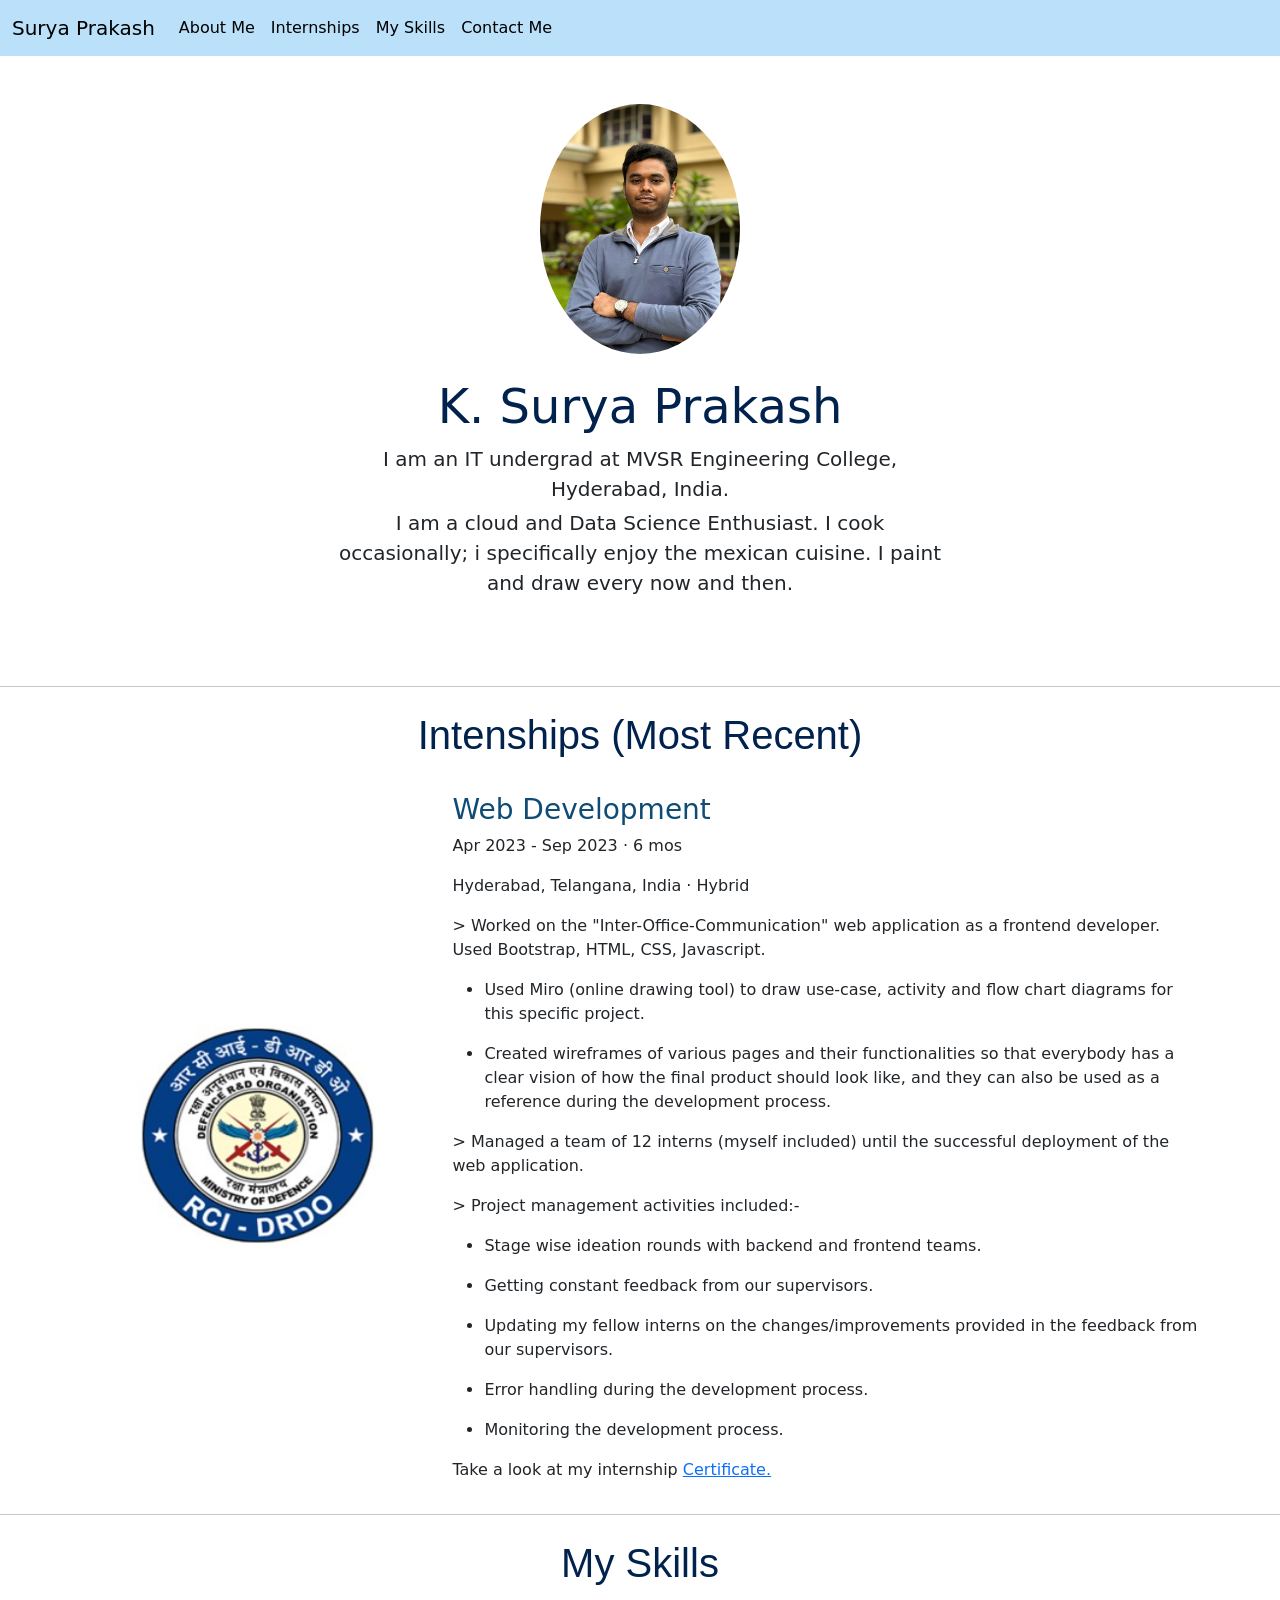
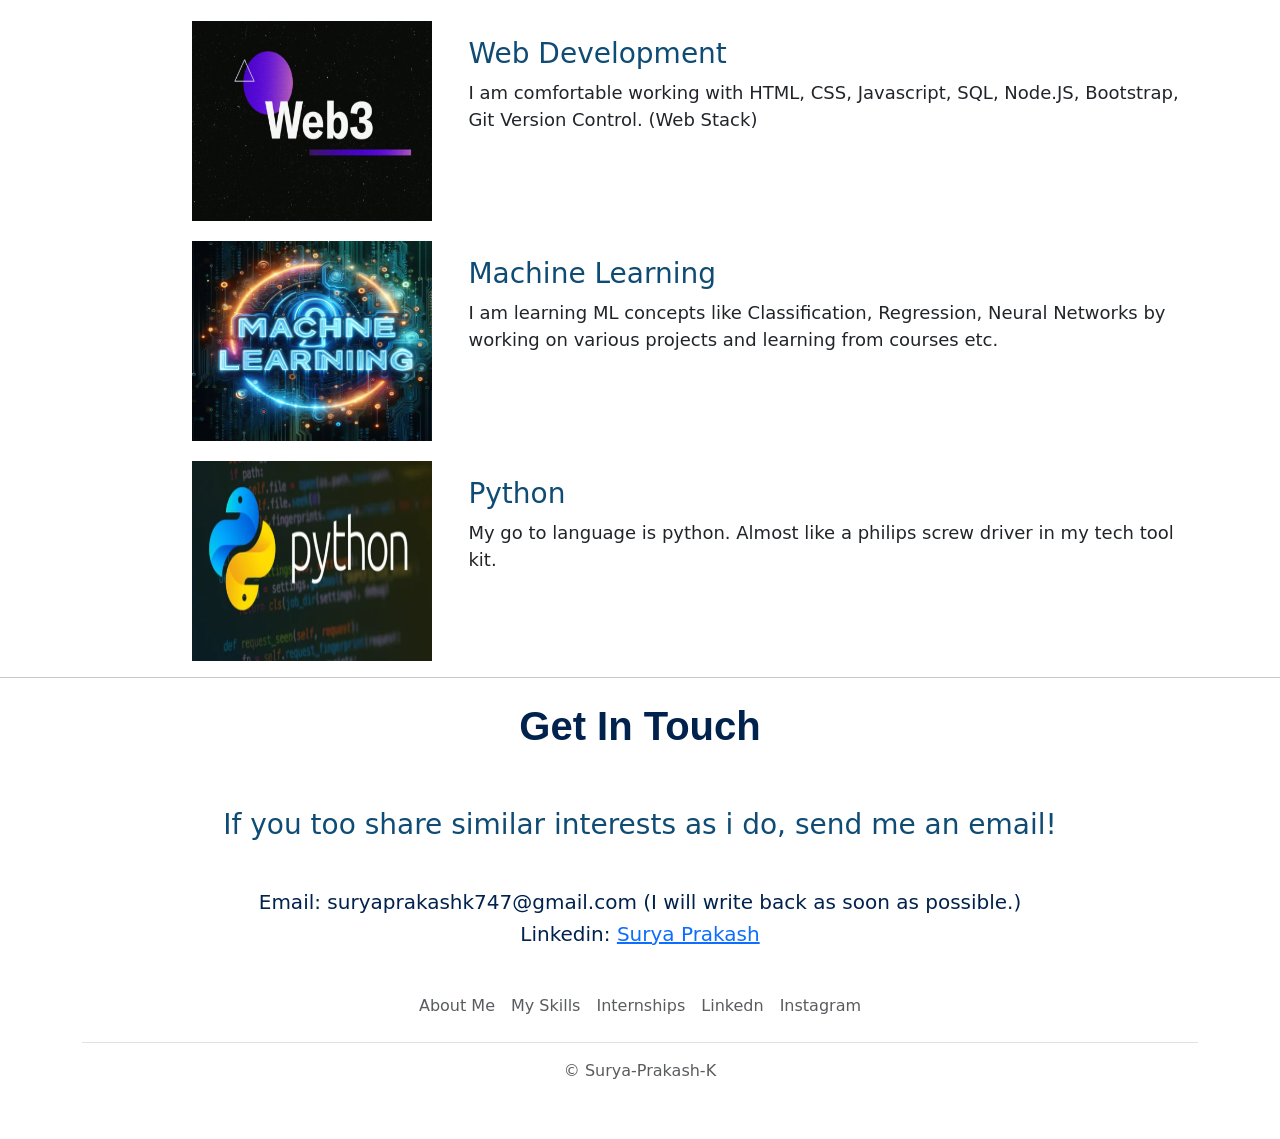
==== index.html @ a14843d0 "Added all the files for personal site Initial push of all files related to Surya Prakash personal si" ====
<!DOCTYPE html>
<html>
<head>
  <meta charset="UTF-8" />
  <title>Surya Prakash</title>
  <link rel="stylesheet" href="./style.css">
  <link href="https://cdn.jsdelivr.net/npm/bootstrap@5.3.3/dist/css/bootstrap.min.css" rel="stylesheet" integrity="sha384-QWTKZyjpPEjISv5WaRU9OFeRpok6YctnYmDr5pNlyT2bRjXh0JMhjY6hW+ALEwIH" crossorigin="anonymous">
</head>
<body>
  <section id="header">
    <nav class="navbar navbar-expand-lg" style="background-color: #BBE1FA;">
  <div class="container-fluid">
    <a class="navbar-brand" href="#">Surya Prakash</a>
    <button class="navbar-toggler" type="button" data-bs-toggle="collapse" data-bs-target="#navbarSupportedContent" aria-controls="navbarSupportedContent" aria-expanded="false" aria-label="Toggle navigation">
      <span class="navbar-toggler-icon"></span>
    </button>
    <div class="collapse navbar-collapse" id="navbarSupportedContent">
      <ul class="navbar-nav me-auto mb-2 mb-lg-0">
        <li class="nav-item">
          <a class="nav-link active" aria-current="page" href="#hero">About Me</a>
        </li>
        <li class="nav-item">
          <a class="nav-link active" aria-current="page" href="./internships.html">Internships</a>
        </li>
        <li class="nav-item">
          <a class="nav-link active" aria-current="page" href="#skills">My Skills</a>
        </li>
        <li class="nav-item">
          <a class="nav-link active" aria-current="page" href="#contactme">Contact Me</a>
        </li>
        <!--
        <li class="nav-item dropdown">
          <a class="nav-link active dropdown-toggle" href="#" role="button" data-bs-toggle="dropdown" aria-expanded="false">
            Projects
          </a>
          <ul class="dropdown-menu">
            <li><a class="dropdown-item" href="#">Web</a></li>
            <li><a class="dropdown-item" href="#">Machine Learning</a></li>
            <li><hr class="dropdown-divider"></li>
            <li><a class="dropdown-item" href="#">Personal</a></li>
          </ul>
        </li>
        <li class="nav-item dropdown">
          <a class="nav-link active dropdown-toggle" href="#" role="button" data-bs-toggle="dropdown" aria-expanded="false">
            Certifications
          </a>
          <ul class="dropdown-menu">
            <li><a class="dropdown-item" href="#">Web</a></li>
            <li><a class="dropdown-item" href="#">Machine Learning</a></li>
            <li><hr class="dropdown-divider"></li>
            <li><a class="dropdown-item" href="#">Personal</a></li>
          </ul>
        </li>
      </ul>
        
        <li class="nav-item">
          <a class="nav-link disabled" aria-disabled="true">Disabled</a>
        </li>
      </ul>
      <form class="d-flex" role="search">
        <input class="form-control me-2" type="search" placeholder="Search" aria-label="Search">
        <button class="btn btn-outline-success" type="submit">Search</button>
      </form>
    -->
    </div>
  </div>
</nav>
  </section>

  <section id="hero">
    <div class="px-4 py-5 text-center">
      <img class="d-block mx-auto mb-4" src="./prakash_profile_pic.jpeg" alt="Prakash Profile Pic">
      <h1 class="display-5 fw-normal">K. Surya Prakash</h1>
      <div class="col-lg-6 mx-auto">
        <p class="lead mb-1">I am an IT undergrad at MVSR Engineering College, Hyderabad, India.</p>
        <p class="lead mb-4">I am a cloud and Data Science Enthusiast. I cook occasionally; i specifically enjoy the mexican cuisine. I paint and draw every now and then.</p>
        <!--
        <div class="d-grid gap-2 d-sm-flex justify-content-sm-center">
          <button type="button" class="btn btn-primary btn-lg px-4 gap-3">Primary button</button>
        </div>
      -->
      </div>
    </div>
    <hr>
  </section>

  <section id="internships">
    <h2>Intenships (Most Recent)</h2>
    <div class="container">
      <div class="internship-pic"><img src="./rci_logo.png" alt="Picture displaying RCI Logo" height="300px" width="300px"></div>
      <div class="internship-info">
        <h3>Web Development</h3>
        <p>Apr 2023 - Sep 2023 · 6 mos</p>
        <p>Hyderabad, Telangana, India · Hybrid</p>
        <p>> Worked on the "Inter-Office-Communication" web application as a frontend developer.
          Used Bootstrap, HTML, CSS, Javascript.</p>
        <ul>
          <li><p>Used Miro (online drawing tool) to draw use-case, activity and flow chart diagrams for this specific project.</p></li>
          <li><p>Created wireframes of various pages and their functionalities so that everybody has a clear vision of how the final product should look like, and they can also be used as a reference during the development process.</p></li>
        </ul>     
        <p>> Managed a team of 12 interns (myself included) until the successful deployment of the web application.</p>
        <p>> Project management activities included:- </p> 
        <ul>
          <li><p>Stage wise ideation rounds with backend and frontend teams.</p></li>
          <li><p>Getting constant feedback from our supervisors.
          </p></li>
          <li><p>Updating my fellow interns on the changes/improvements provided in the feedback from our supervisors.</p></li>
          <li><p>Error handling during the development process.</p></li>
          <li><p>Monitoring the development process.</p></li>
        </ul>

      <p>Take a look at my internship <a href="https://www.linkedin.com/in/surya-prakash-k/overlay/1707369169692/single-media-viewer/?profileId=ACoAADfz7JABH842DSMZAPbQDt12vXHg-m2Em94"><u>Certificate.</u></a></p></div>
    </div>
    <hr>
  </section>

  <section id="skills">
    <h2>My Skills</h2>
    <div class="container">
      <div class="skill-pic"><img src="./web3.png" alt="Picture displaying Web3" height="180"></div>
      <div class="skill-info">
        <h3>Web Development</h3>
        <p>I am comfortable working with HTML, CSS, Javascript, SQL, Node.JS, Bootstrap, Git Version Control. (Web Stack)</p>
      
    </div>

    <div class="skill-pic"><img src="./machine_learning.jpeg" alt="Picture displaying Machine Learning" height="180"></div>
      <div class="skill-info">
        <h3>Machine Learning</h3>
        <p>I am learning ML concepts like Classification, Regression, Neural Networks by working on various projects and learning from courses etc.</p>
      <!--<p>Take a look at my <a style="text-decoration:none"; href="https://www.youtube.com/watch?v=Uf3zNKPoJVw" target="_blank"><u>Machine Learning Projects</u></a> and <a href="https://coursera.org/share/9db994b304d4c5c211987af496f8bd4d" target="_blank"><u>Certifications.</u></a></p>-->
      </div>
    

    <div class="skill-pic"><img src="./python_logo.png" alt="Picture displaying Python" height="160"></div>
      <div class="skill-info">
        <h3>Python</h3>
        <p>My go to language is python. Almost like a philips screw driver in my tech tool kit.</p>
      <!--<p>Take a look at my <a href="https://coursera.org/share/aacc8e4a42a94a770acd95821524f9e2" target="_blank"><u>Certifications.</u></a></p>-->
      </div>
    </div>
    <hr>
  </section>

  <section id="contactme">
    <div class="container">
    <h2>Get In Touch</h2>
    <h3>If you too share similar interests as i do, send me an email!</h3>
    <h5>Email: suryaprakashk747@gmail.com (I will write back as soon as possible.)</h5>
    <h5>Linkedin: <a href="https://www.linkedin.com/in/surya-prakash-k/" target="_blank">Surya Prakash</a></h5>
    </div>
  </section>

  <section id="footer">
    <div class="container">
      <footer class="py-3 my-4">
        <ul class="nav justify-content-center border-bottom pb-3 mb-3">
          <li class="nav-item"><a href="#hero" class="nav-link px-2 text-body-secondary">About Me</a></li>
          <li class="nav-item"><a href="#skills" class="nav-link px-2 text-body-secondary">My Skills</a></li>
          <li class="nav-item"><a href="./internships.html" class="nav-link px-2 text-body-secondary">Internships</a></li>
          <li class="nav-item"><a href="https://www.linkedin.com/in/surya-prakash-k/" class="nav-link px-2 text-body-secondary">Linkedn</a></li>
          <li class="nav-item"><a href="https://www.instagram.com/surya_prakash_0609?igsh=MXA1djdoZm5lbHdoMQ==" class="nav-link px-2 text-body-secondary">Instagram</a></li>
          
        </ul>
        <p class="text-center text-body-secondary">© Surya-Prakash-K</p>
      </footer>
    </div>
  </section>



  <script src="https://cdn.jsdelivr.net/npm/bootstrap@5.3.3/dist/js/bootstrap.bundle.min.js" integrity="sha384-YvpcrYf0tY3lHB60NNkmXc5s9fDVZLESaAA55NDzOxhy9GkcIdslK1eN7N6jIeHz" crossorigin="anonymous"></script>
</body>
</html>
---- style.css ----
#header > .navbar{
  margin: 0px;
}

#hero{
  background-color: white; 
}

#hero img{
  height: 250px;
  width: 200px;
  border-radius: 50%;
}

#hero h1{
  color: #00224D;
}

#internships > .container{
  display: grid;
  grid-template-columns: 0.47fr minmax(250px, 1fr);
  grid-template-rows: repeat(1fr, 1fr);
  gap: 20px;
}

#internships > h2{
  text-align: center;
  margin: 1.5rem;
  font-family: "Montserrat", sans-serif;
  font-size: 2.5rem;
  font-weight: normal;
  padding-bottom: 10px;
  color: #00224D;
}

#internships > .container > .internship-pic{
  display: flex;
  justify-content: center;
  align-items: center;
}
#internships > .container > .internship-pic > img{
  width: 250px;
  height: 250px;
}

#internships > .container > .internship-info > h3{
  text-align: left;
  color: #0F4C75;
}

#internships > .container > .internship-info > p{
  text-align: left;
  
}


#skills > h2{
  text-align: center;
  margin: 1.5rem;
  font-family: "Montserrat", sans-serif;
  font-size: 2.5rem;
  font-weight: normal;
  padding-bottom: 10px;
  color: #00224D;
}

#skills > .container{
  display: grid;
  grid-template-columns: 0.47fr minmax(250px, 1fr);
  grid-template-rows: repeat(1fr, 1fr);
  gap: 20px;
}

#skills > .container > .skill-pic{
  display: flex;
  justify-content: flex-end;
  align-items: center;
  
}

#skills > .container > .skill-pic > img{
  width: 240px;
  height: 200px;
}

#skills > .container > .skill-info{
  margin: 1rem;
  align-items: center;

}

#skills > .container > .skill-info > h3{
  text-align: left;
  color: #0F4C75;
}

#skills > .container > .skill-info > p{
  text-align: left;
  font-size: 18px;
  
}

#hr{
  border: dotted #000000 6px;
  border-bottom: none;
  width: 4%;
  margin: 100px auto;
}

#contactme > .container > h2{
  text-align: center;
  margin: 1.5rem;
  font-family: "Montserrat", sans-serif;
  font-size: 2.5rem;
  font-weight: bold;
  padding-bottom: 10px;
  color: #00224D;
}

#contactme > .container > h3{
  text-align: center;
  color: #0F4C75;
  margin: 3rem;
}

#contactme > .container > h5{
  color: #00224D;
  text-align: center;

}
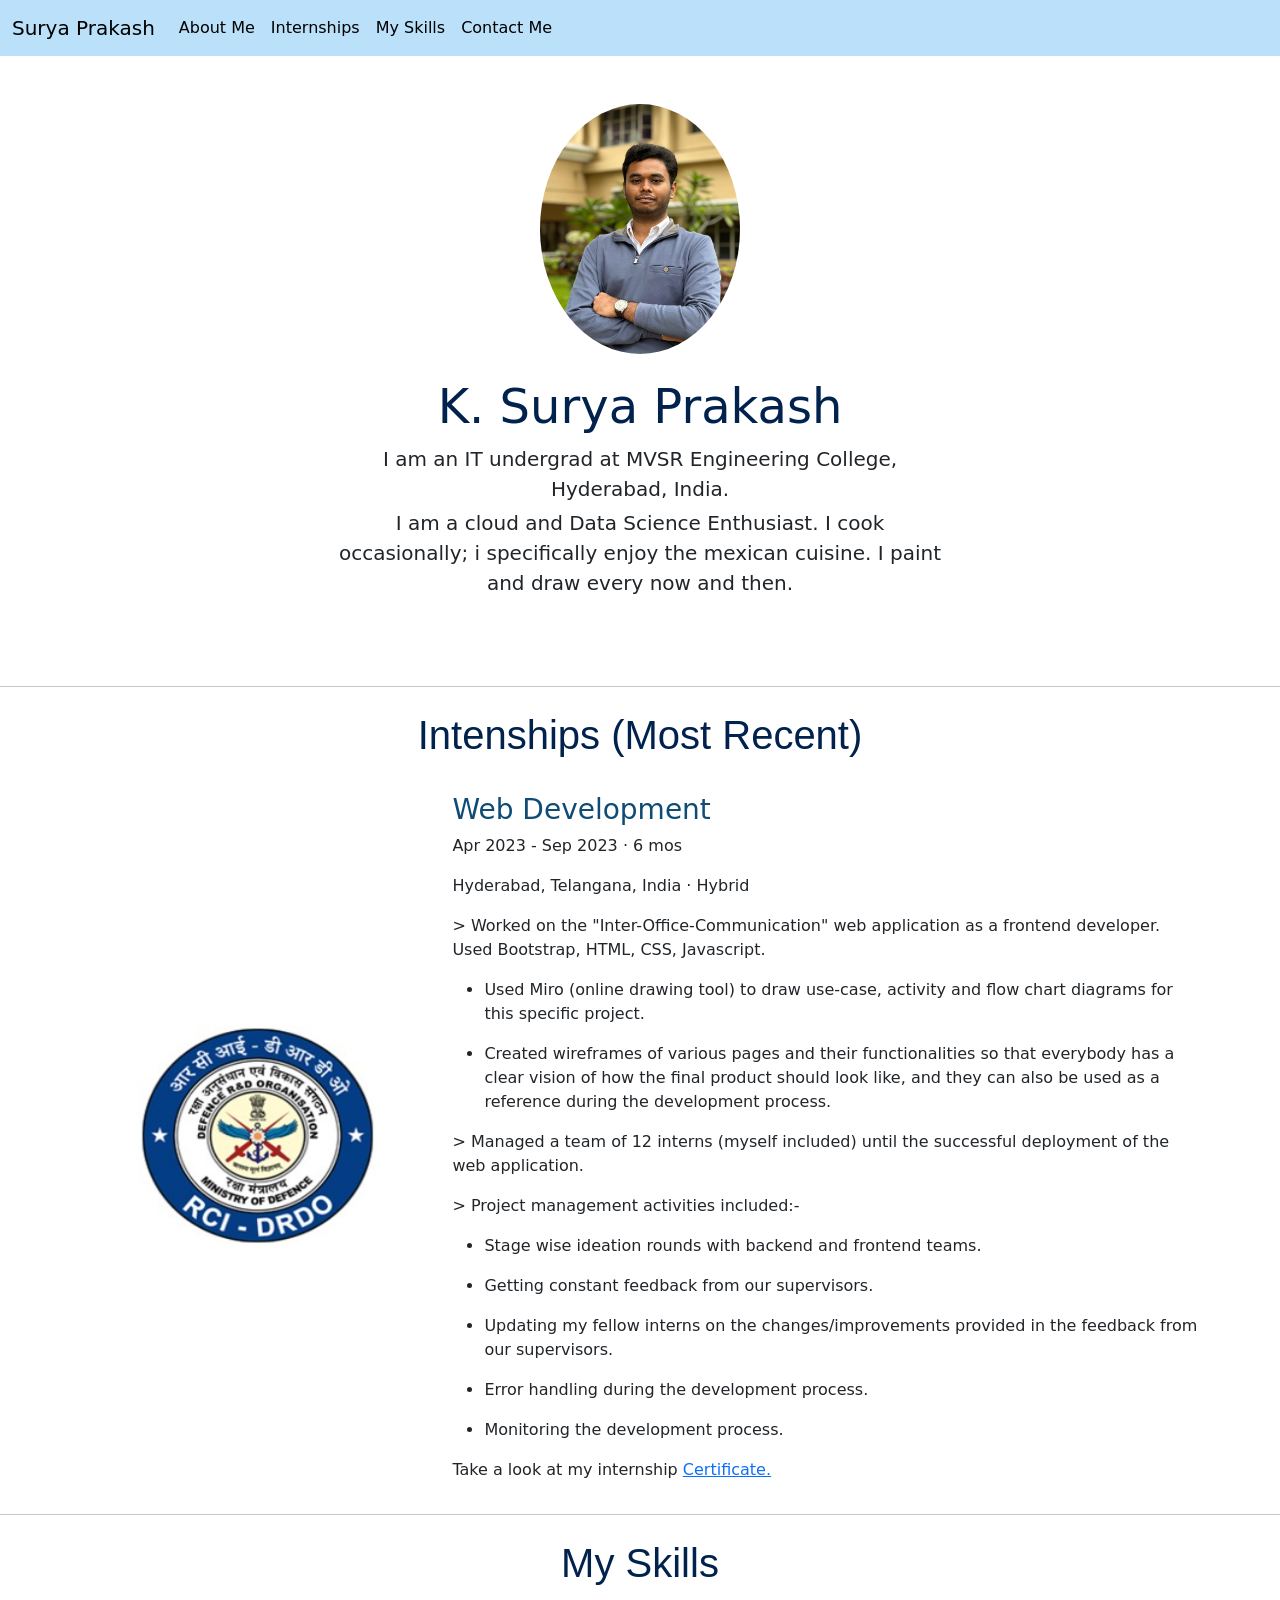
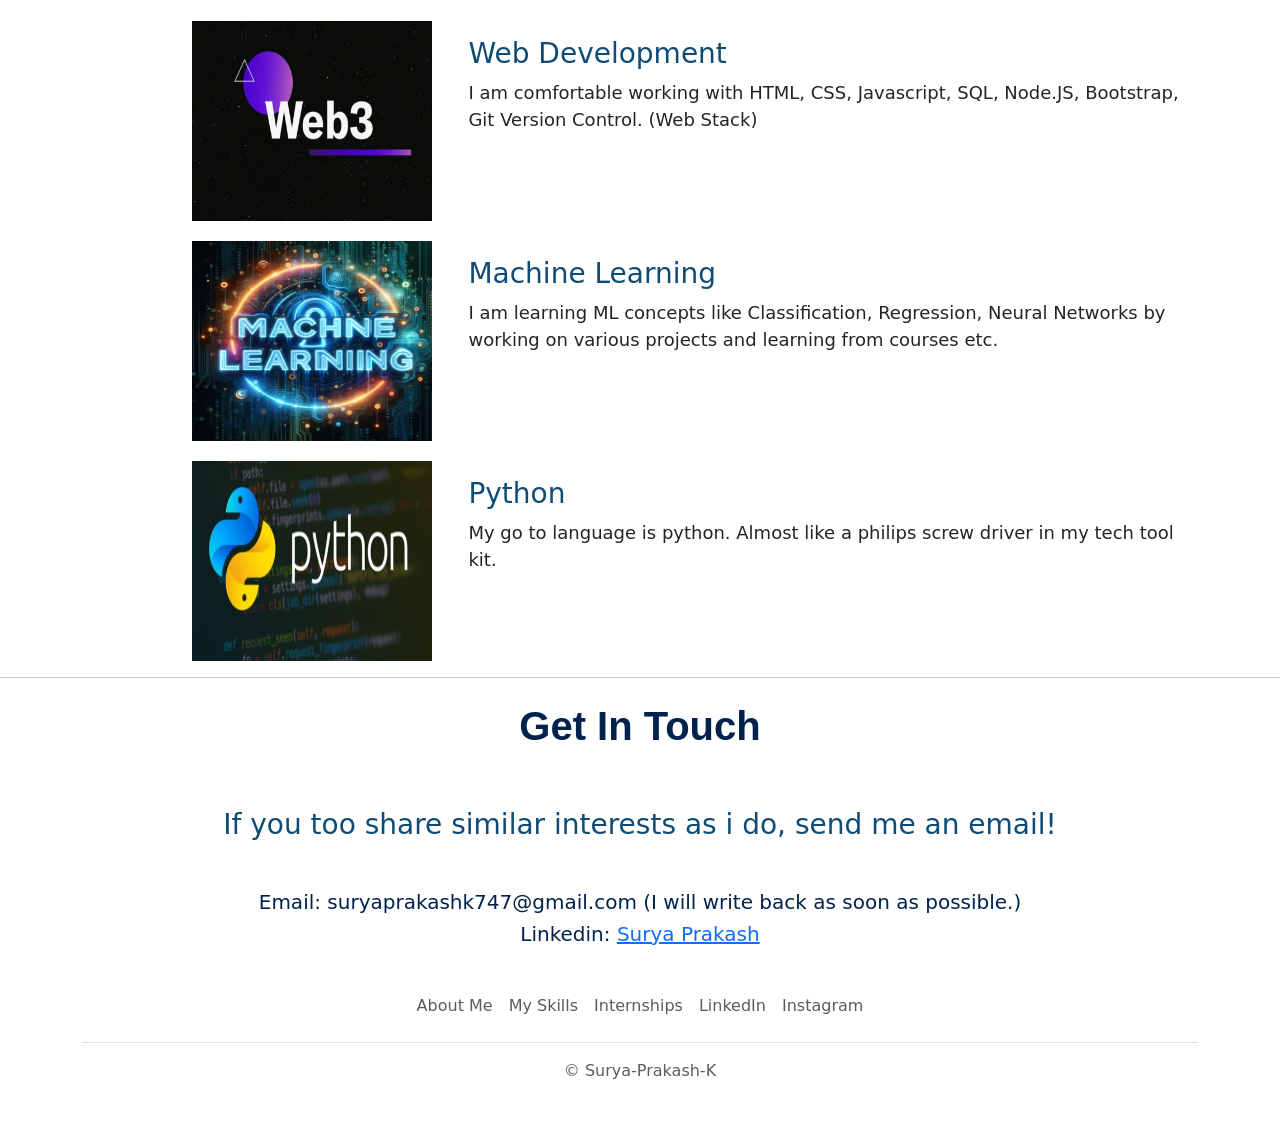
==== commit 31c64ba3: "Updated index.html Added target attribute to linkedIn and Instagram elements in footer section." ====
--- a/index.html
+++ b/index.html
@@ -158,8 +158,8 @@
           <li class="nav-item"><a href="#hero" class="nav-link px-2 text-body-secondary">About Me</a></li>
           <li class="nav-item"><a href="#skills" class="nav-link px-2 text-body-secondary">My Skills</a></li>
           <li class="nav-item"><a href="./internships.html" class="nav-link px-2 text-body-secondary">Internships</a></li>
-          <li class="nav-item"><a href="https://www.linkedin.com/in/surya-prakash-k/" class="nav-link px-2 text-body-secondary">Linkedn</a></li>
-          <li class="nav-item"><a href="https://www.instagram.com/surya_prakash_0609?igsh=MXA1djdoZm5lbHdoMQ==" class="nav-link px-2 text-body-secondary">Instagram</a></li>
+          <li class="nav-item"><a href="https://www.linkedin.com/in/surya-prakash-k/" class="nav-link px-2 text-body-secondary" target="_blank">LinkedIn</a></li>
+          <li class="nav-item"><a href="https://www.instagram.com/surya_prakash_0609?igsh=MXA1djdoZm5lbHdoMQ==" class="nav-link px-2 text-body-secondary" target="_blank">Instagram</a></li>
           
         </ul>
         <p class="text-center text-body-secondary">© Surya-Prakash-K</p>
@@ -171,4 +171,4 @@
 
   <script src="https://cdn.jsdelivr.net/npm/bootstrap@5.3.3/dist/js/bootstrap.bundle.min.js" integrity="sha384-YvpcrYf0tY3lHB60NNkmXc5s9fDVZLESaAA55NDzOxhy9GkcIdslK1eN7N6jIeHz" crossorigin="anonymous"></script>
 </body>
-</html>+</html>
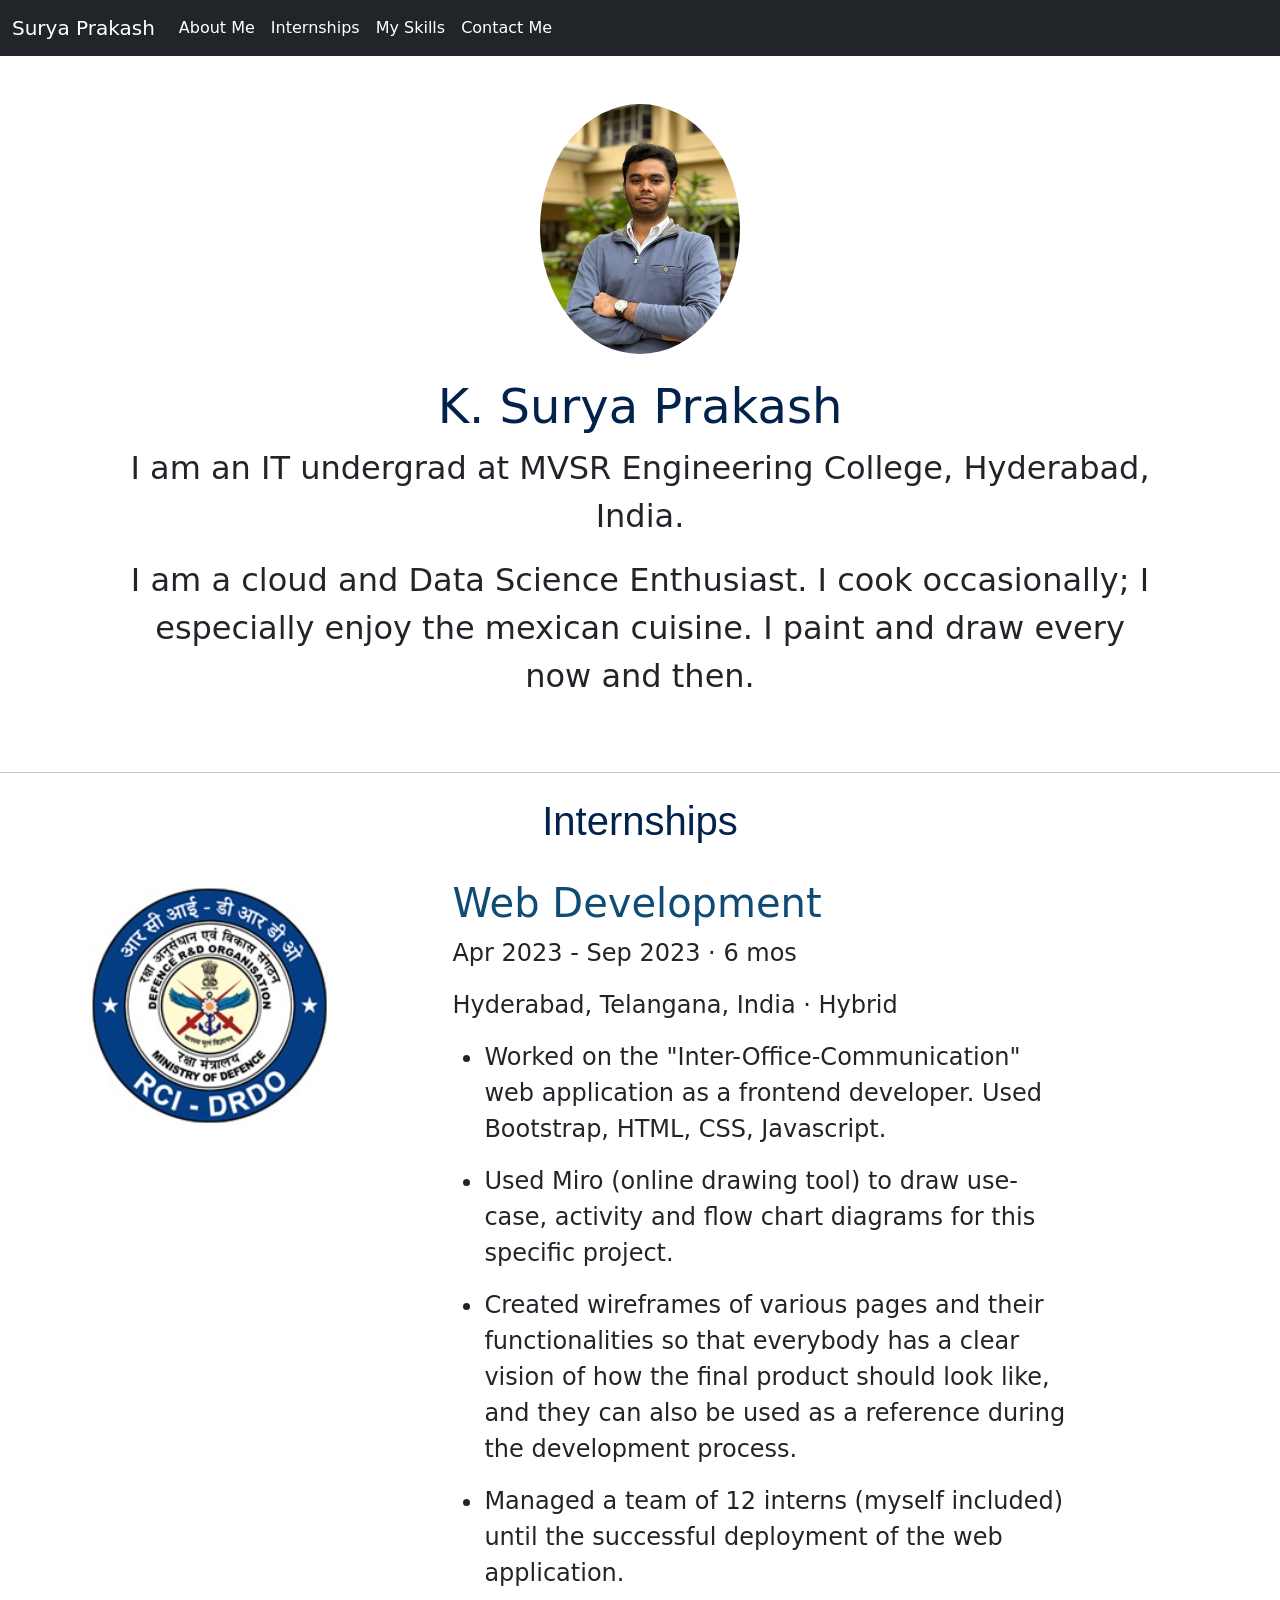
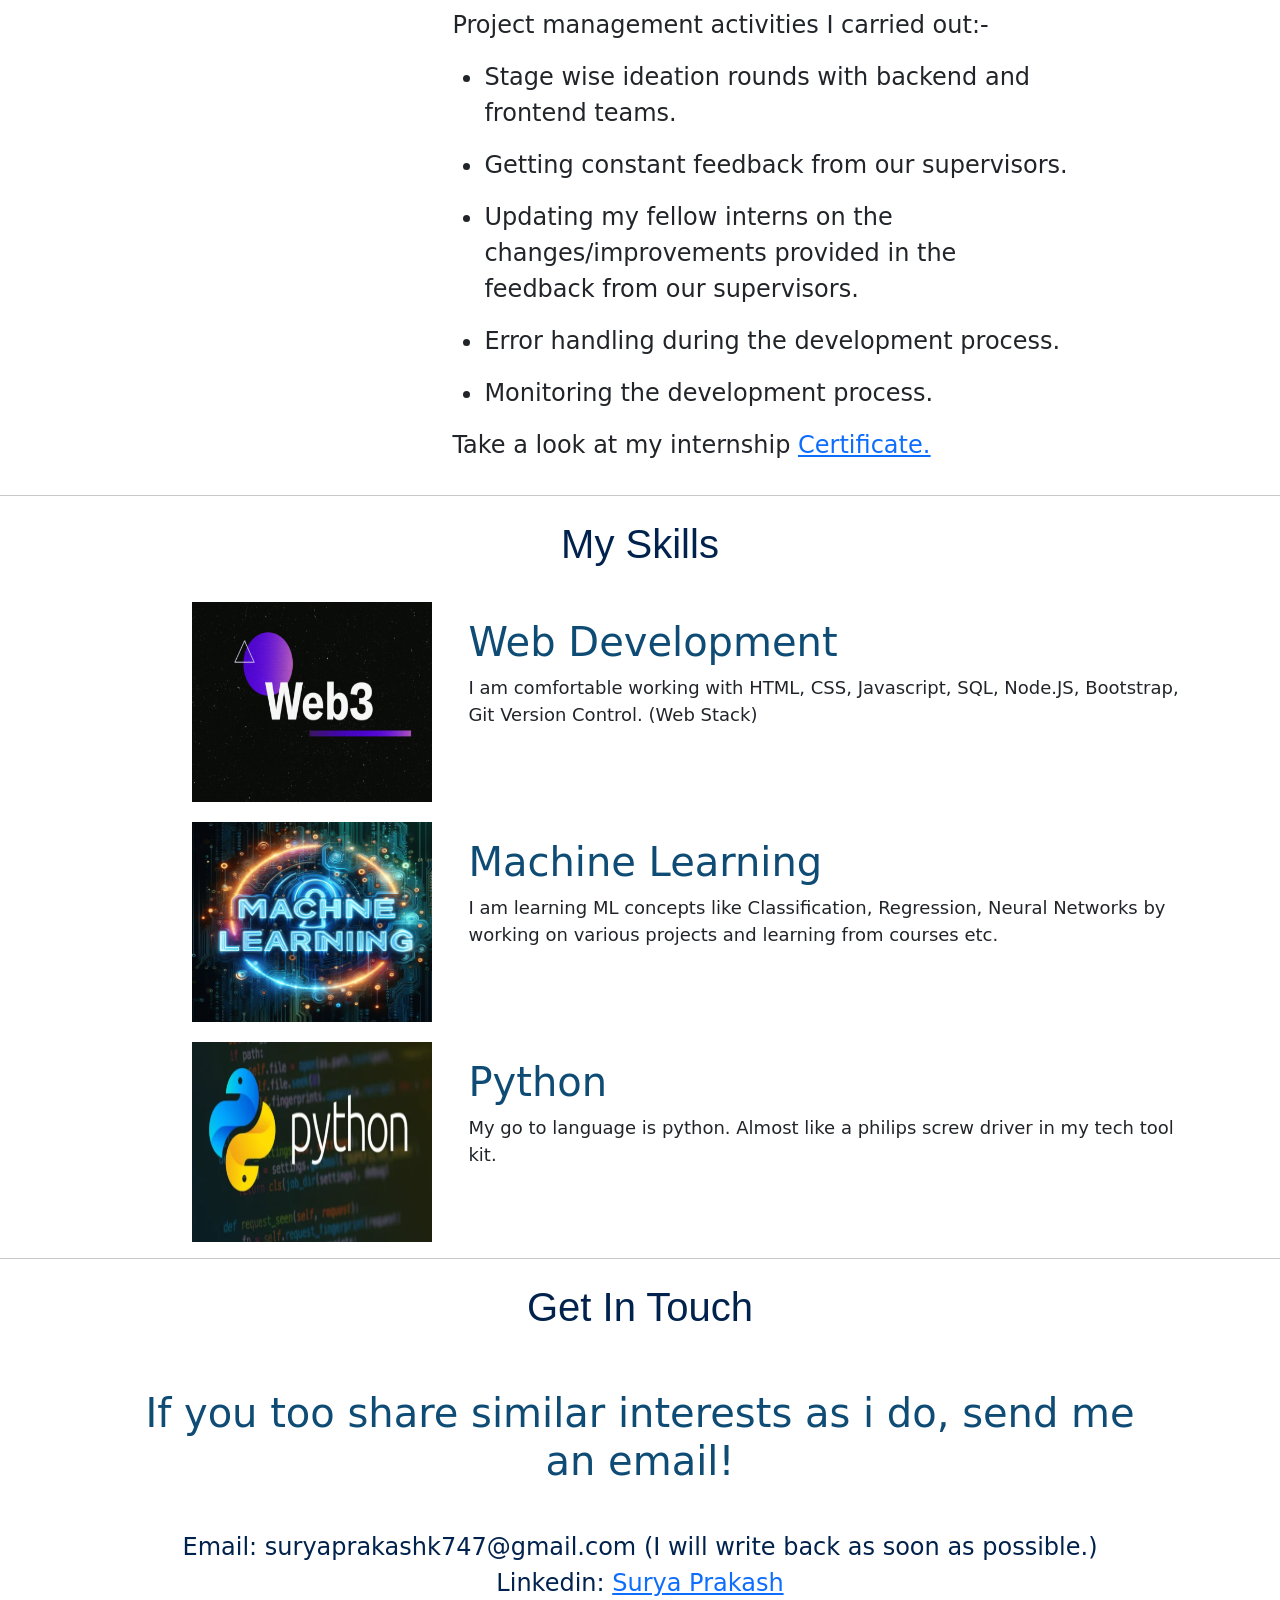
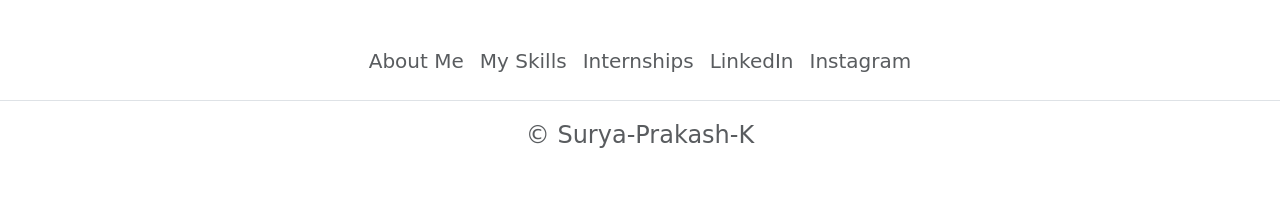
==== commit 4fe9d880: "Updated index.html Mobile friendly version" ====
--- a/index.html
+++ b/index.html
@@ -3,77 +3,72 @@
 <head>
   <meta charset="UTF-8" />
   <title>Surya Prakash</title>
+  <meta name="viewport" content="width=device-width,initial-scale=1">
+
   <link rel="stylesheet" href="./style.css">
   <link href="https://cdn.jsdelivr.net/npm/bootstrap@5.3.3/dist/css/bootstrap.min.css" rel="stylesheet" integrity="sha384-QWTKZyjpPEjISv5WaRU9OFeRpok6YctnYmDr5pNlyT2bRjXh0JMhjY6hW+ALEwIH" crossorigin="anonymous">
+  
+  <link rel="preconnect" href="https://fonts.googleapis.com">
+  <link rel="preconnect" href="https://fonts.gstatic.com" crossorigin>
+  <link href="https://fonts.googleapis.com/css2?family=Inter+Tight:wght@300&display=swap" rel="stylesheet">
 </head>
 <body>
-  <section id="header">
-    <nav class="navbar navbar-expand-lg" style="background-color: #BBE1FA;">
-  <div class="container-fluid">
-    <a class="navbar-brand" href="#">Surya Prakash</a>
-    <button class="navbar-toggler" type="button" data-bs-toggle="collapse" data-bs-target="#navbarSupportedContent" aria-controls="navbarSupportedContent" aria-expanded="false" aria-label="Toggle navigation">
-      <span class="navbar-toggler-icon"></span>
-    </button>
-    <div class="collapse navbar-collapse" id="navbarSupportedContent">
-      <ul class="navbar-nav me-auto mb-2 mb-lg-0">
-        <li class="nav-item">
-          <a class="nav-link active" aria-current="page" href="#hero">About Me</a>
-        </li>
-        <li class="nav-item">
-          <a class="nav-link active" aria-current="page" href="./internships.html">Internships</a>
-        </li>
-        <li class="nav-item">
-          <a class="nav-link active" aria-current="page" href="#skills">My Skills</a>
-        </li>
-        <li class="nav-item">
-          <a class="nav-link active" aria-current="page" href="#contactme">Contact Me</a>
-        </li>
-        <!--
-        <li class="nav-item dropdown">
-          <a class="nav-link active dropdown-toggle" href="#" role="button" data-bs-toggle="dropdown" aria-expanded="false">
-            Projects
-          </a>
-          <ul class="dropdown-menu">
-            <li><a class="dropdown-item" href="#">Web</a></li>
-            <li><a class="dropdown-item" href="#">Machine Learning</a></li>
-            <li><hr class="dropdown-divider"></li>
-            <li><a class="dropdown-item" href="#">Personal</a></li>
-          </ul>
-        </li>
-        <li class="nav-item dropdown">
-          <a class="nav-link active dropdown-toggle" href="#" role="button" data-bs-toggle="dropdown" aria-expanded="false">
-            Certifications
-          </a>
-          <ul class="dropdown-menu">
-            <li><a class="dropdown-item" href="#">Web</a></li>
-            <li><a class="dropdown-item" href="#">Machine Learning</a></li>
-            <li><hr class="dropdown-divider"></li>
-            <li><a class="dropdown-item" href="#">Personal</a></li>
-          </ul>
-        </li>
-      </ul>
-        
-        <li class="nav-item">
-          <a class="nav-link disabled" aria-disabled="true">Disabled</a>
-        </li>
-      </ul>
-      <form class="d-flex" role="search">
-        <input class="form-control me-2" type="search" placeholder="Search" aria-label="Search">
-        <button class="btn btn-outline-success" type="submit">Search</button>
-      </form>
-    -->
+  <nav class="navbar sticky-top navbar-expand-md navbar-dark bg-dark" aria-label="Fourth navbar example">
+    <div class="container-fluid">
+      <a class="navbar-brand" href="./index.html">Surya Prakash</a>
+      <button class="navbar-toggler" type="button" data-bs-toggle="collapse" data-bs-target="#navbarsExample04" aria-controls="navbarsExample04" aria-expanded="false" aria-label="Toggle navigation">
+        <span class="navbar-toggler-icon"></span>
+      </button>
+
+      <div class="collapse navbar-collapse" id="navbarsExample04">
+        <ul class="navbar-nav me-auto mb-2 mb-md-0">
+          <li class="nav-item">
+            <a class="nav-link active" aria-current="page" href="./index.html#hero">About Me</a>
+          </li>
+          <li class="nav-item">
+            <a class="nav-link active" aria-current="page" href="./internships.html">Internships</a>
+          </li>
+          <li class="nav-item">
+            <a class="nav-link active" aria-current="page" href="./index.html#skills">My Skills</a>
+          </li>
+          <li class="nav-item">
+            <a class="nav-link active" aria-current="page" href="./index.html#contactme">Contact Me</a>
+          </li>
+          <!--
+          <li class="nav-item dropdown">
+            <a class="nav-link active dropdown-toggle" href="#" role="button" data-bs-toggle="dropdown" aria-expanded="false">
+              Projects
+            </a>
+            <ul class="dropdown-menu">
+              <li><a class="dropdown-item" href="#">Web</a></li>
+              <li><a class="dropdown-item" href="#">Machine Learning</a></li>
+              <li><hr class="dropdown-divider"></li>
+              <li><a class="dropdown-item" href="#">Personal</a></li>
+            </ul>
+          </li>
+          <li class="nav-item dropdown">
+            <a class="nav-link active dropdown-toggle" href="#" role="button" data-bs-toggle="dropdown" aria-expanded="false">
+              Certifications
+            </a>
+            <ul class="dropdown-menu">
+              <li><a class="dropdown-item" href="#">Web</a></li>
+              <li><a class="dropdown-item" href="#">Machine Learning</a></li>
+              <li><hr class="dropdown-divider"></li>
+              <li><a class="dropdown-item" href="#">Personal</a></li>
+            </ul>
+          </li>-->
+        </ul>
+      </div>
     </div>
-  </div>
-</nav>
-  </section>
+  </nav>
 
   <section id="hero">
     <div class="px-4 py-5 text-center">
       <img class="d-block mx-auto mb-4" src="./prakash_profile_pic.jpeg" alt="Prakash Profile Pic">
       <h1 class="display-5 fw-normal">K. Surya Prakash</h1>
-      <div class="col-lg-6 mx-auto">
-        <p class="lead mb-1">I am an IT undergrad at MVSR Engineering College, Hyderabad, India.</p>
-        <p class="lead mb-4">I am a cloud and Data Science Enthusiast. I cook occasionally; i specifically enjoy the mexican cuisine. I paint and draw every now and then.</p>
+      <div class="col-lg-10 mx-auto">
+        <p class="fw-normal fs-2 text-center mb-3">I am an IT undergrad at MVSR Engineering College, Hyderabad, India.</p>
+        <p class="fw-normal fs-2 text-center mb-2">I am a cloud and Data Science Enthusiast. I cook occasionally; I especially enjoy the mexican cuisine. I paint and draw every now and then.</p>
         <!--
         <div class="d-grid gap-2 d-sm-flex justify-content-sm-center">
           <button type="button" class="btn btn-primary btn-lg px-4 gap-3">Primary button</button>
@@ -85,21 +80,23 @@
   </section>
 
   <section id="internships">
-    <h2>Intenships (Most Recent)</h2>
+    <h2 class="display-5 fw-normal my-4">Internships</h2>
     <div class="container">
-      <div class="internship-pic"><img src="./rci_logo.png" alt="Picture displaying RCI Logo" height="300px" width="300px"></div>
-      <div class="internship-info">
-        <h3>Web Development</h3>
+      <img src="./rci_logo.png" alt="Picture displaying RCI Logo">
+      <div class="col col-sm-10 internship-info fw-normal fs-4">
+        <h3 class="display-6 fw-normal">Web Development</h3>
         <p>Apr 2023 - Sep 2023 · 6 mos</p>
         <p>Hyderabad, Telangana, India · Hybrid</p>
-        <p>> Worked on the "Inter-Office-Communication" web application as a frontend developer.
-          Used Bootstrap, HTML, CSS, Javascript.</p>
         <ul>
+        <li><p>Worked on the "Inter-Office-Communication" web application as a frontend developer.
+          Used Bootstrap, HTML, CSS, Javascript.</p></li>
+        
           <li><p>Used Miro (online drawing tool) to draw use-case, activity and flow chart diagrams for this specific project.</p></li>
           <li><p>Created wireframes of various pages and their functionalities so that everybody has a clear vision of how the final product should look like, and they can also be used as a reference during the development process.</p></li>
-        </ul>     
-        <p>> Managed a team of 12 interns (myself included) until the successful deployment of the web application.</p>
-        <p>> Project management activities included:- </p> 
+            
+        <li><p>Managed a team of 12 interns (myself included) until the successful deployment of the web application.</p></li>
+      </ul>
+        <p>Project management activities I carried out:- </p> 
         <ul>
           <li><p>Stage wise ideation rounds with backend and frontend teams.</p></li>
           <li><p>Getting constant feedback from our supervisors.
@@ -109,65 +106,56 @@
           <li><p>Monitoring the development process.</p></li>
         </ul>
 
-      <p>Take a look at my internship <a href="https://www.linkedin.com/in/surya-prakash-k/overlay/1707369169692/single-media-viewer/?profileId=ACoAADfz7JABH842DSMZAPbQDt12vXHg-m2Em94"><u>Certificate.</u></a></p></div>
+      <p>Take a look at my internship <a href="https://www.linkedin.com/in/surya-prakash-k/overlay/1707369169692/single-media-viewer/?profileId=ACoAADfz7JABH842DSMZAPbQDt12vXHg-m2Em94"><u>Certificate.</u></a></div>
     </div>
     <hr>
   </section>
 
   <section id="skills">
-    <h2>My Skills</h2>
+    <h2 class="display-5 fw-normal my-4">My Skills</h2>
     <div class="container">
-      <div class="skill-pic"><img src="./web3.png" alt="Picture displaying Web3" height="180"></div>
-      <div class="skill-info">
-        <h3>Web Development</h3>
-        <p>I am comfortable working with HTML, CSS, Javascript, SQL, Node.JS, Bootstrap, Git Version Control. (Web Stack)</p>
+
+      <div class="skill-pic"><img src="./web3.png" alt="Picture displaying Web3"></div>
+      <div class="skill-info fw-normal fs-4">
+        <h3 class="display-6 fw-normal">Web Development</h3>
+        <p>I am comfortable working with HTML, CSS, Javascript, SQL, Node.JS, Bootstrap, Git Version Control. (Web Stack)</p></div>
+
+      <div class="skill-pic"><img src="./machine_learning.jpeg" alt="Picture displaying ML"></div>
+      <div class="skill-info fw-normal fs-4">
+        <h3 class="display-6 fw-normal">Machine Learning</h3>
+        <p>I am learning ML concepts like Classification, Regression, Neural Networks by working on various projects and learning from courses etc.</p></div>
       
-    </div>
+      <div class="skill-pic"><img src="./python_logo.png" alt="Picture displaying ML"></div>
+      <div class="skill-info fw-normal fs-4">
+        <h3 class="display-6 fw-normal">Python</h3>
+        <p>My go to language is python. Almost like a philips screw driver in my tech tool kit.</p></div>
 
-    <div class="skill-pic"><img src="./machine_learning.jpeg" alt="Picture displaying Machine Learning" height="180"></div>
-      <div class="skill-info">
-        <h3>Machine Learning</h3>
-        <p>I am learning ML concepts like Classification, Regression, Neural Networks by working on various projects and learning from courses etc.</p>
-      <!--<p>Take a look at my <a style="text-decoration:none"; href="https://www.youtube.com/watch?v=Uf3zNKPoJVw" target="_blank"><u>Machine Learning Projects</u></a> and <a href="https://coursera.org/share/9db994b304d4c5c211987af496f8bd4d" target="_blank"><u>Certifications.</u></a></p>-->
-      </div>
-    
-
-    <div class="skill-pic"><img src="./python_logo.png" alt="Picture displaying Python" height="160"></div>
-      <div class="skill-info">
-        <h3>Python</h3>
-        <p>My go to language is python. Almost like a philips screw driver in my tech tool kit.</p>
-      <!--<p>Take a look at my <a href="https://coursera.org/share/aacc8e4a42a94a770acd95821524f9e2" target="_blank"><u>Certifications.</u></a></p>-->
-      </div>
     </div>
     <hr>
   </section>
 
   <section id="contactme">
     <div class="container">
-    <h2>Get In Touch</h2>
-    <h3>If you too share similar interests as i do, send me an email!</h3>
-    <h5>Email: suryaprakashk747@gmail.com (I will write back as soon as possible.)</h5>
-    <h5>Linkedin: <a href="https://www.linkedin.com/in/surya-prakash-k/" target="_blank">Surya Prakash</a></h5>
+    <h2 class="display-5 fw-normal my-4 text-center">Get In Touch</h2>
+    <h3 class="display-6 fw-normal text-center">If you too share similar interests as i do, send me an email!</h3>
+    <h5 class="fw-normal fs-4 text-center">Email: suryaprakashk747@gmail.com (I will write back as soon as possible.)</h5>
+    <h5 class="fw-normal fs-4 text-center">Linkedin: <a href="https://www.linkedin.com/in/surya-prakash-k/" target="_blank">Surya Prakash</a></h5>
     </div>
   </section>
 
   <section id="footer">
-    <div class="container">
-      <footer class="py-3 my-4">
-        <ul class="nav justify-content-center border-bottom pb-3 mb-3">
-          <li class="nav-item"><a href="#hero" class="nav-link px-2 text-body-secondary">About Me</a></li>
-          <li class="nav-item"><a href="#skills" class="nav-link px-2 text-body-secondary">My Skills</a></li>
-          <li class="nav-item"><a href="./internships.html" class="nav-link px-2 text-body-secondary">Internships</a></li>
-          <li class="nav-item"><a href="https://www.linkedin.com/in/surya-prakash-k/" class="nav-link px-2 text-body-secondary" target="_blank">LinkedIn</a></li>
-          <li class="nav-item"><a href="https://www.instagram.com/surya_prakash_0609?igsh=MXA1djdoZm5lbHdoMQ==" class="nav-link px-2 text-body-secondary" target="_blank">Instagram</a></li>
-          
-        </ul>
-        <p class="text-center text-body-secondary">© Surya-Prakash-K</p>
-      </footer>
-    </div>
-  </section>
-
-
+    <footer class="py-3 my-4">
+      <ul class="nav justify-content-center border-bottom pb-3 mb-3">
+        <li class="nav-item"><a href="./index.html#hero" class="nav-link px-2 text-body-secondary fs-5">About Me</a></li>
+        <li class="nav-item"><a href="./index.html#skills" class="nav-link px-2 text-body-secondary fs-5">My Skills</a></li>
+        <li class="nav-item"><a href="./internships.html" class="nav-link px-2 text-body-secondary fs-5">Internships</a></li>
+        <li class="nav-item"><a href="https://www.linkedin.com/in/surya-prakash-k/" class="nav-link px-2 text-body-secondary fs-5">LinkedIn</a></li>
+        <li class="nav-item"><a href="https://www.instagram.com/surya_prakash_0609?igsh=MXA1djdoZm5lbHdoMQ==" class="nav-link px-2 text-body-secondary fs-5">Instagram</a></li>
+        
+      </ul>
+      <p class="text-center text-body-secondary fs-4">© Surya-Prakash-K</p>
+    </footer>
+</section>
 
   <script src="https://cdn.jsdelivr.net/npm/bootstrap@5.3.3/dist/js/bootstrap.bundle.min.js" integrity="sha384-YvpcrYf0tY3lHB60NNkmXc5s9fDVZLESaAA55NDzOxhy9GkcIdslK1eN7N6jIeHz" crossorigin="anonymous"></script>
 </body>
